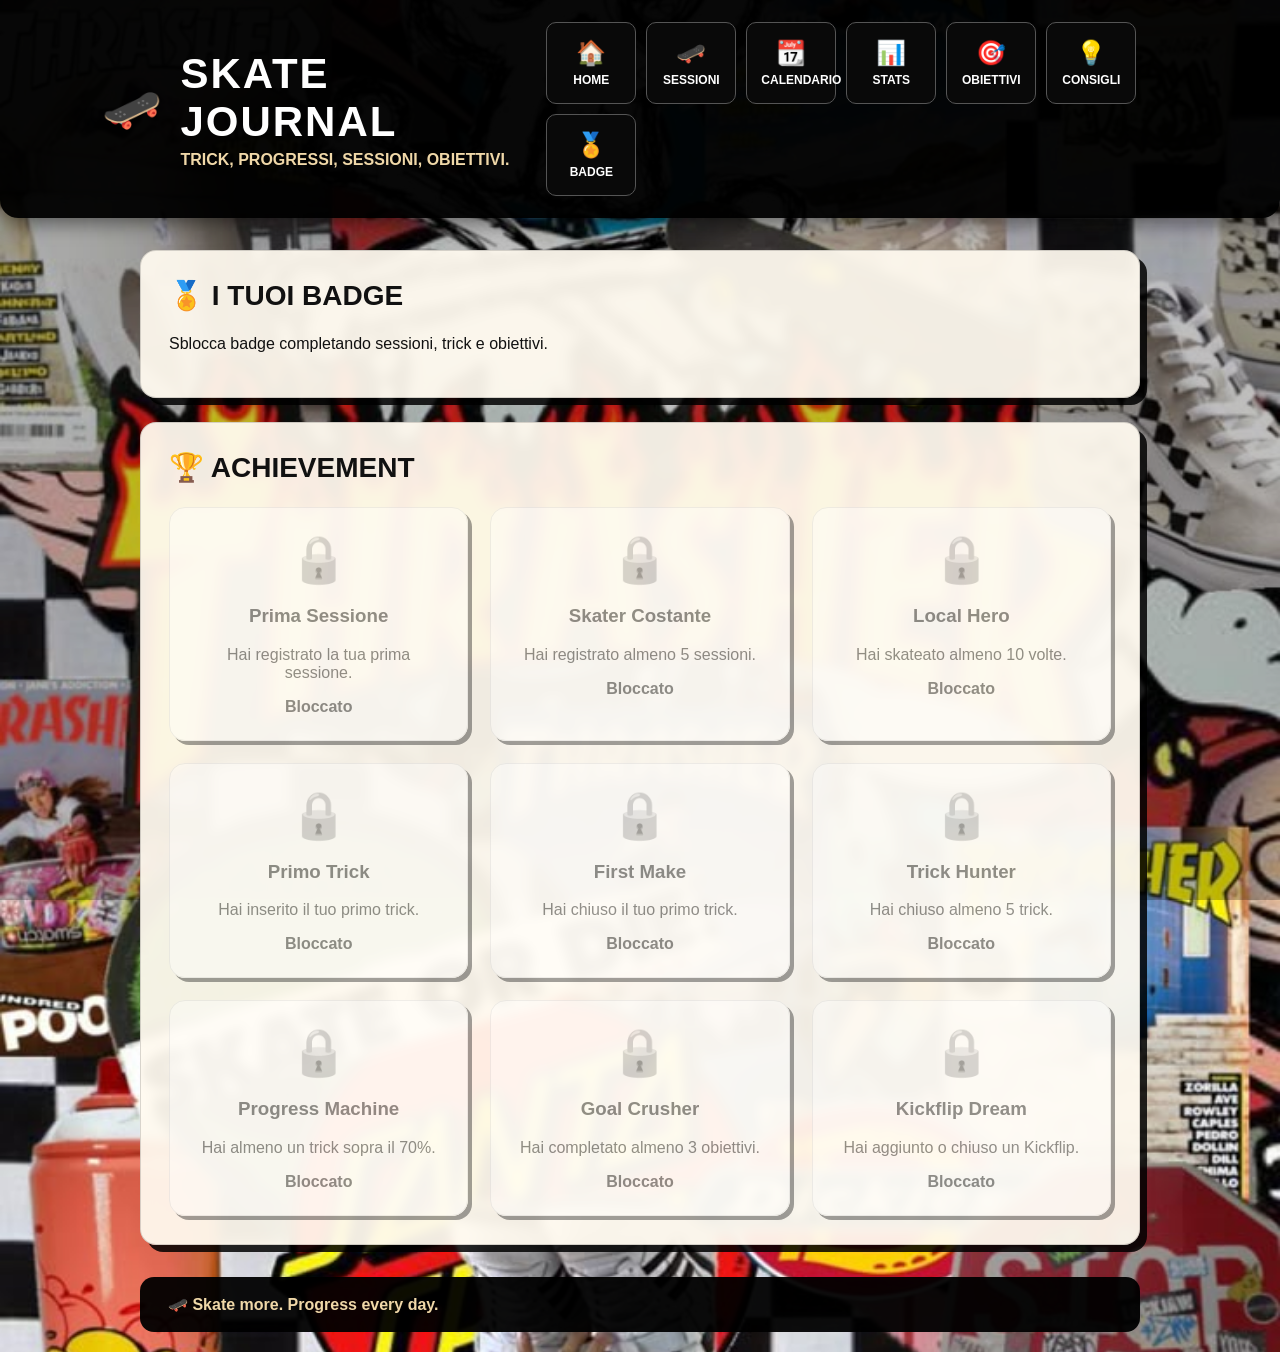
==== badge.html @ 9d5f1106 "Add files via upload" ====
<!DOCTYPE html>
<html lang="it">
<head>
    <meta charset="UTF-8">
    <meta name="viewport" content="width=device-width, initial-scale=1.0">
    <title>Badge - Skate Journal</title>
    <link rel="stylesheet" href="style.css">
</head>
<body>

<nav class="topbar">
    <div class="brand">
        <div class="logo">🛹</div>
        <div>
            <h1>SKATE JOURNAL</h1>
            <p>Trick, progressi, sessioni, obiettivi.</p>
        </div>
    </div>

    <div class="nav-buttons">
        <button onclick="window.location.href='index.html'">🏠<span>Home</span></button>
        <button onclick="window.location.href='sessioni.html'">🛹<span>Sessioni</span></button>
        <button onclick="window.location.href='calendario.html'">📆<span>Calendario</span></button>
        <button onclick="window.location.href='statistiche.html'">📊<span>Stats</span></button>
        <button onclick="window.location.href='obiettivi.html'">🎯<span>Obiettivi</span></button>
        <button onclick="window.location.href='consigli.html'">💡<span>Consigli</span></button>
        <button onclick="window.location.href='badge.html'">🏅<span>Badge</span></button>
    </div>
</nav>

<main class="app">

    <section class="card">
        <h2>🏅 I tuoi Badge</h2>
        <p>Sblocca badge completando sessioni, trick e obiettivi.</p>
    </section>

    <section class="card">
        <h2>🏆 Achievement</h2>
        <div id="listaBadge" class="badge-grid"></div>
    </section>

</main>

<footer>
    🛹 Skate more. Progress every day.
</footer>

<script src="badge.js"></script>

</body>
</html>
---- style.css ----
* {
    box-sizing: border-box;
}

body {
    margin: 0;
    font-family: Arial, sans-serif;
    color: #111;
    background-image: url("sfondo.jpg");
    background-size: cover;
    background-position: center;
    background-attachment: fixed;
    background-repeat: no-repeat;
}

body::before {
    content: "";
    position: fixed;
    inset: 0;
    background: rgba(0, 0, 0, 0.25);
    z-index: -1;
}

.topbar {
    background: rgba(0, 0, 0, 0.96);
    color: white;
    padding: 22px 8%;
    display: flex;
    justify-content: space-between;
    align-items: center;
    gap: 25px;
    border-bottom-left-radius: 18px;
    border-bottom-right-radius: 18px;
    box-shadow: 0 5px 20px rgba(0,0,0,0.5);
}

.brand {
    display: flex;
    align-items: center;
    gap: 18px;
}

.logo {
    font-size: 48px;
}

.brand h1 {
    margin: 0;
    font-size: 42px;
    letter-spacing: 2px;
    font-weight: 900;
}

.brand p {
    margin: 5px 0 0;
    color: #f0d8a8;
    font-weight: bold;
    text-transform: uppercase;
}

.nav-buttons {
    display: flex;
    gap: 10px;
    flex-wrap: wrap;
}

.nav-buttons button {
    width: 90px;
    height: 82px;
    border: 1px solid #555;
    border-radius: 10px;
    background: #090909;
    color: white;
    font-size: 24px;
    cursor: pointer;
}

.nav-buttons button span {
    display: block;
    font-size: 12px;
    margin-top: 6px;
    font-weight: bold;
    text-transform: uppercase;
}

.nav-buttons button:hover {
    background: #fffaf0;
    color: #111;
}

.app {
    width: min(1000px, 92%);
    margin: 32px auto;
}

.card {
    background: rgba(255, 250, 240, 0.94);
    border-radius: 16px;
    padding: 28px;
    margin-bottom: 24px;
    border: 1px solid rgba(0,0,0,0.15);
    box-shadow: 7px 7px 0 rgba(0,0,0,0.85);
    backdrop-filter: blur(6px);
}

.card h2 {
    margin-top: 0;
    font-size: 28px;
    text-transform: uppercase;
}

.stats-grid {
    display: grid;
    grid-template-columns: repeat(3, 1fr);
    gap: 18px;
}

.stat-box {
    background: rgba(255,255,255,0.75);
    border: 1px solid #ddd;
    border-radius: 12px;
    padding: 22px;
    text-align: center;
}

.stat-box .number {
    font-size: 42px;
    font-weight: 900;
}

.stat-box .label {
    font-weight: bold;
}

.form-grid {
    display: grid;
    grid-template-columns: repeat(3, 1fr);
    gap: 22px;
    align-items: end;
}

label {
    display: block;
    font-weight: bold;
    margin-bottom: 8px;
}

input,
select,
textarea {
    width: 100%;
    padding: 15px;
    border: 1px solid #ccc;
    border-radius: 8px;
    font-size: 16px;
    background: rgba(255,255,255,0.9);
}

button {
    border: none;
    border-radius: 8px;
    padding: 14px;
    font-weight: bold;
    cursor: pointer;
}

.main-btn {
    width: 100%;
    background: #050505;
    color: white;
    font-size: 16px;
    text-transform: uppercase;
}

.main-btn:hover {
    background: #222;
}

.trick {
    display: grid;
    grid-template-columns: 1.4fr 1fr 160px;
    gap: 18px;
    align-items: center;
    border-bottom: 1px solid #ddd;
    padding: 20px 0;
}

.trick:last-child {
    border-bottom: none;
}

.trick-title {
    font-size: 22px;
    font-weight: 900;
}

.trick p {
    margin: 8px 0 0;
    line-height: 1.6;
}

.progress-area {
    text-align: center;
}

.progress-bar {
    width: 100%;
    height: 12px;
    background: #ddd;
    border-radius: 20px;
    margin-top: 18px;
    position: relative;
    overflow: visible;
}

.progress {
    height: 100%;
    background: #e58a00;
    border-radius: 20px;
}

.skate-icon {
    position: absolute;
    top: -18px;
    transform: translateX(-50%);
    font-size: 24px;
    z-index: 10;
}

.actions button {
    width: 100%;
    margin-bottom: 10px;
    border: 1px solid #d8cbb8;
    background: #fff7e8;
}

.actions .delete {
    color: #d10000;
    border-color: #d10000;
    background: #fffafa;
}

.trick-highlight {
    background: #b8f5c8;
    border-radius: 15px;
    padding-left: 15px;
    padding-right: 15px;
}

footer {
    width: min(1000px, 92%);
    margin: 20px auto;
    background: rgba(0,0,0,0.95);
    color: #f0d8a8;
    padding: 18px 28px;
    border-radius: 14px;
    font-weight: bold;
}

.calendar-header {
    display: flex;
    align-items: center;
    justify-content: space-between;
    gap: 10px;
}

.calendar-header button {
    width: 55px;
    background: #ffb347;
    border: 2px solid #222;
}

.week-days,
.calendar-grid {
    display: grid;
    grid-template-columns: repeat(7, 1fr);
    gap: 7px;
    text-align: center;
}

.week-days {
    margin-bottom: 8px;
    font-weight: bold;
}

.day {
    padding: 12px 0;
    border: 2px solid #222;
    border-radius: 10px;
    background: #fff;
    cursor: pointer;
    font-weight: bold;
}

.day.empty {
    border: none;
    background: transparent;
    cursor: default;
}

.day.has-session {
    background: #7ed6a5;
    box-shadow: 3px 3px 0 #222;
}

.obiettivo-completato {
    background: #b8f5c8;
    border-radius: 15px;
    text-decoration: line-through;
    opacity: 0.85;
}

@media (max-width: 800px) {
    .topbar {
        flex-direction: column;
        padding: 20px;
    }

    .brand h1 {
        font-size: 32px;
    }

    .nav-buttons {
        justify-content: center;
    }

    .nav-buttons button {
        width: 75px;
        height: 70px;
        font-size: 20px;
    }

    .form-grid,
    .stats-grid,
    .trick {
        grid-template-columns: 1fr;
    }
}
.badge-grid {
    display: grid;
    grid-template-columns: repeat(3, 1fr);
    gap: 22px;
}

.badge-card {
    border-radius: 16px;
    padding: 24px;
    text-align: center;
    border: 1px solid #ddd;
    background: rgba(255,255,255,0.85);
    box-shadow: 4px 4px 0 rgba(0,0,0,0.8);
}

.badge-icon {
    font-size: 46px;
    margin-bottom: 10px;
}

.badge-unlocked {
    background: #fff7e8;
}

.badge-locked {
    opacity: 0.45;
    filter: grayscale(1);
}

@media (max-width: 800px) {
    .badge-grid {
        grid-template-columns: 1fr;
    }
}
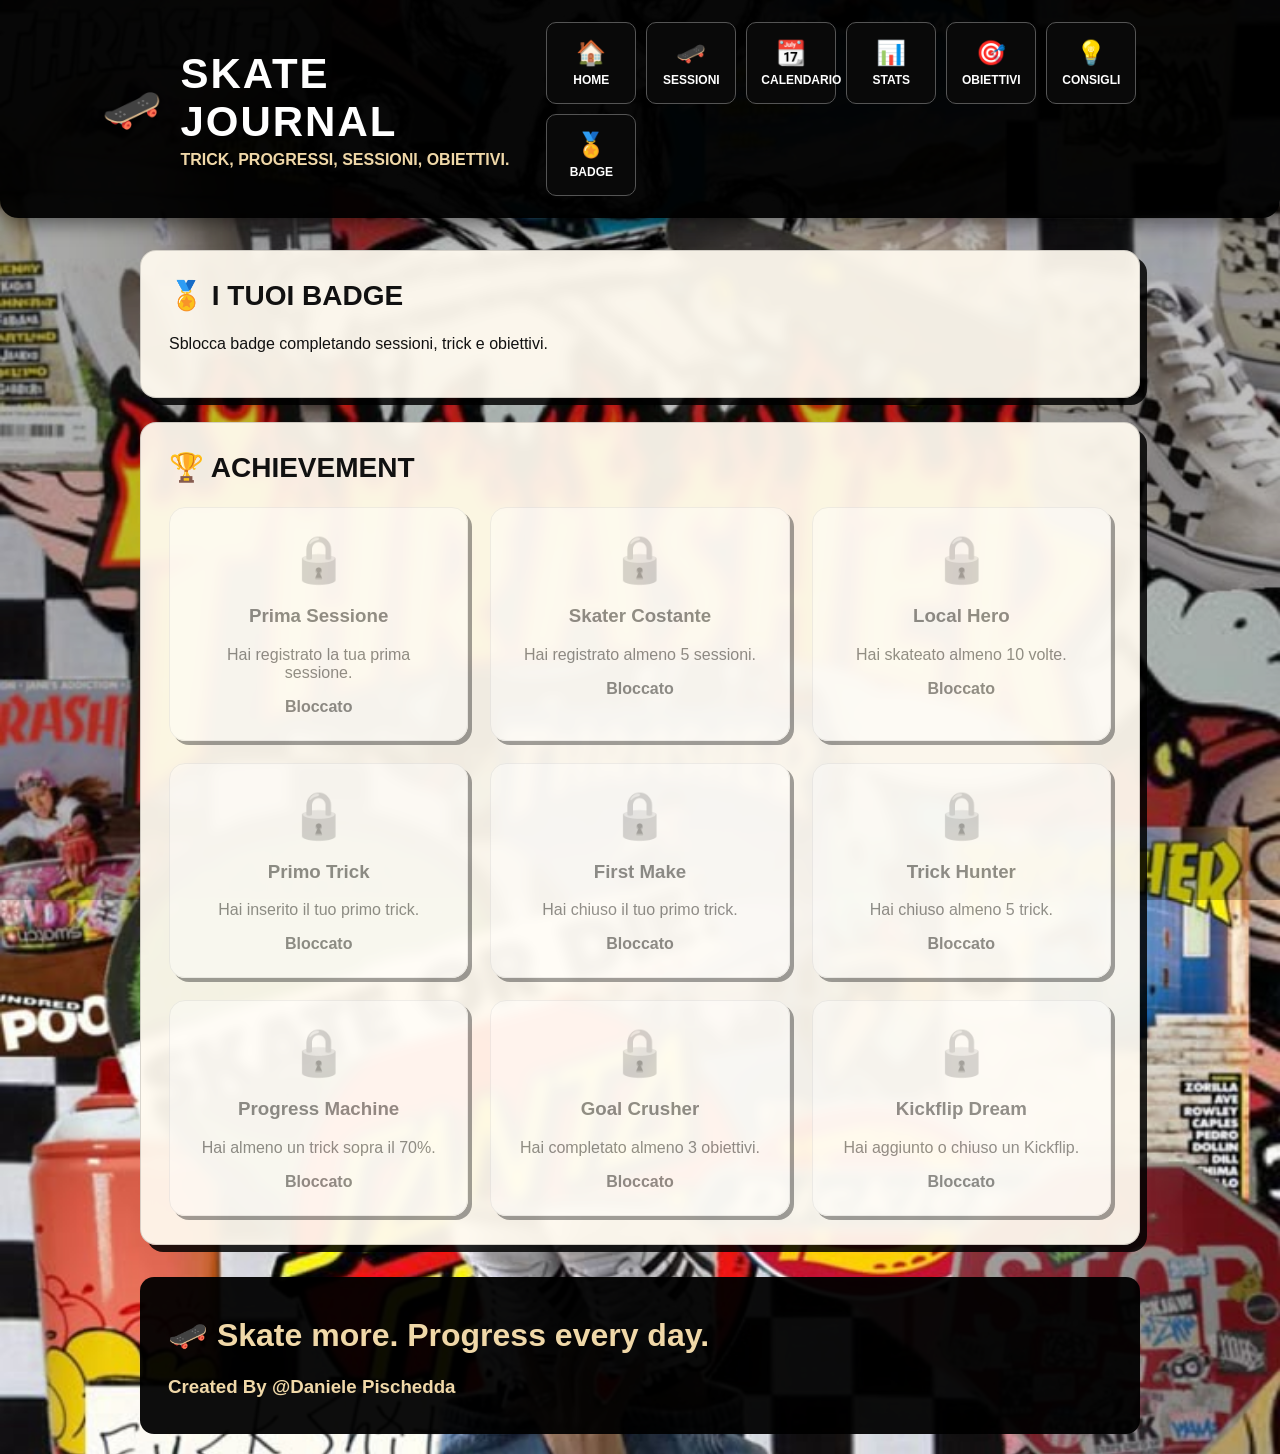
==== commit 938016d5: "Update badge.html" ====
--- a/badge.html
+++ b/badge.html
@@ -1,6 +1,9 @@
 <!DOCTYPE html>
 <html lang="it">
 <head>
+    <link rel="apple-touch-icon" href="./icon-512.png">
+<link rel="manifest" href="./manifest.json">
+<meta name="theme-color" content="#000000">
     <meta charset="UTF-8">
     <meta name="viewport" content="width=device-width, initial-scale=1.0">
     <title>Badge - Skate Journal</title>
@@ -43,10 +46,11 @@
 </main>
 
 <footer>
-    🛹 Skate more. Progress every day.
+    <h1>🛹 Skate more. Progress every day.</h1>
+	<h3>Created By @Daniele Pischedda</h3>
 </footer>
 
 <script src="badge.js"></script>
 
 </body>
-</html>+</html>
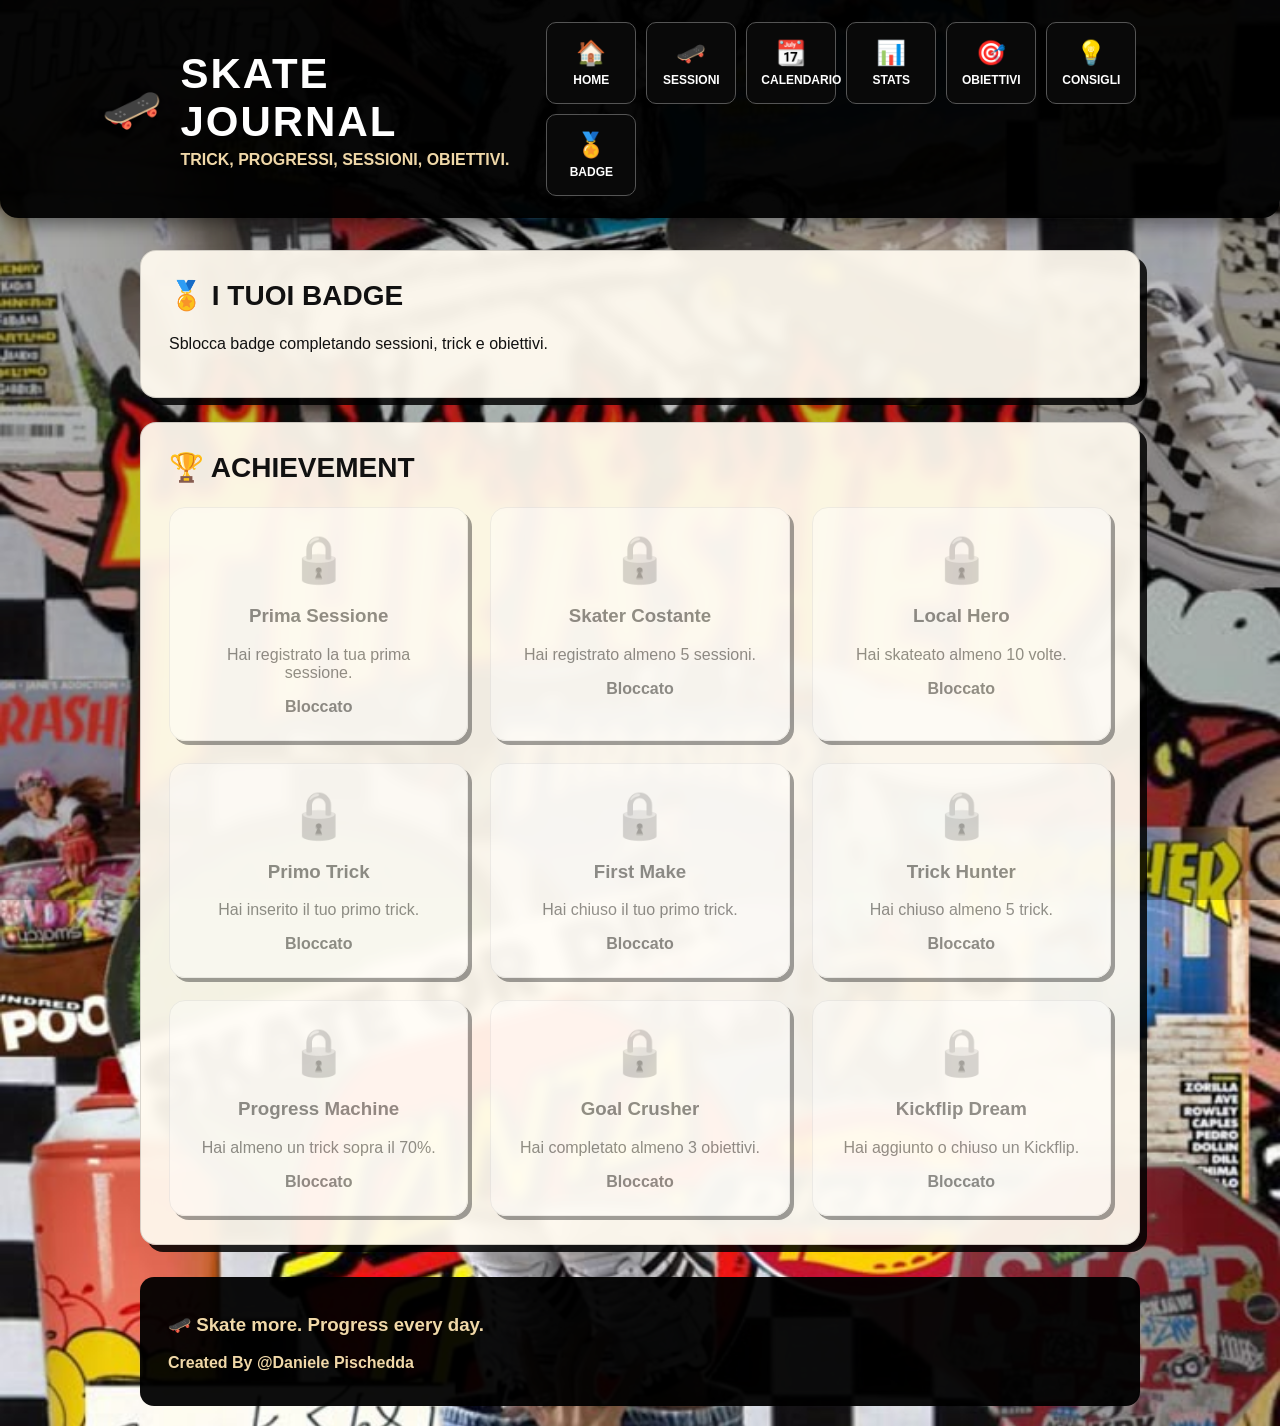
==== commit d084732e: "Update badge.html" ====
--- a/badge.html
+++ b/badge.html
@@ -46,8 +46,8 @@
 </main>
 
 <footer>
-    <h1>🛹 Skate more. Progress every day.</h1>
-	<h3>Created By @Daniele Pischedda</h3>
+    <h3>🛹 Skate more. Progress every day.</h3>
+	<p>Created By @Daniele Pischedda</p>
 </footer>
 
 <script src="badge.js"></script>
